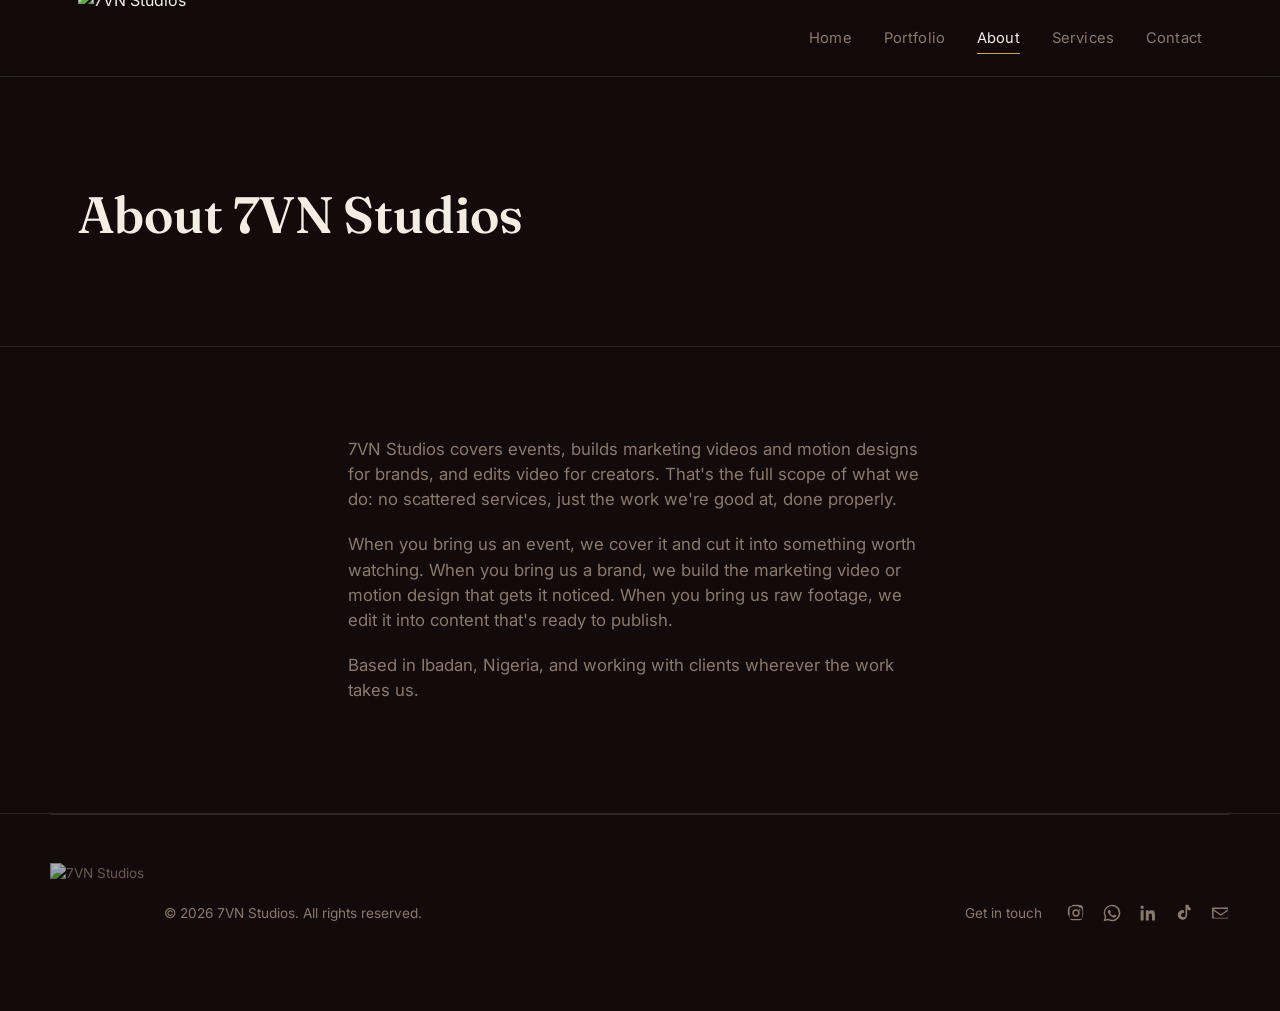
==== about/index.html @ eae227d7 "Add files via upload" ====
<!DOCTYPE html>
<html lang="en">
<head>
<meta charset="UTF-8">
<meta name="viewport" content="width=device-width, initial-scale=1.0">
<meta name="color-scheme" content="dark">
<title>About | 7VN Studios</title>
<meta property="og:type" content="website">
<meta property="og:title" content="About | 7VN Studios">
<meta property="og:description" content="Event coverage, marketing videos, motion design and creator editing from 7VN Studios.">
<meta property="og:image" content="https://7vnstudios.com.ng/assets/og-image.png">
<meta property="og:url" content="https://7vnstudios.com.ng/about/">
<meta name="twitter:card" content="summary_large_image">
<meta name="twitter:title" content="About | 7VN Studios">
<meta name="twitter:description" content="Event coverage, marketing videos, motion design and creator editing from 7VN Studios.">
<meta name="twitter:image" content="https://7vnstudios.com.ng/assets/og-image.png">
<link rel="icon" type="image/png" sizes="32x32" href="/assets/favicon-32.png">
<link rel="icon" type="image/png" sizes="16x16" href="/assets/favicon-16.png">
<link rel="apple-touch-icon" sizes="180x180" href="/assets/favicon-180.png">
<link rel="shortcut icon" href="/assets/favicon.ico">
<link rel="stylesheet" href="/css/style.css">
</head>
<body data-page="/about/">

<header id="site-header" class="site-header"></header>

<main>
  <section class="page-header">
    <div class="wrap">
      <h1 class="page-title">About 7VN Studios</h1>
    </div>
  </section>

  <section class="reel-section">
    <div class="wrap prose">
      <p>7VN Studios covers events, builds marketing videos and motion designs for brands, and edits video for creators. That's the full scope of what we do: no scattered services, just the work we're good at, done properly.</p>
      <p>When you bring us an event, we cover it and cut it into something worth watching. When you bring us a brand, we build the marketing video or motion design that gets it noticed. When you bring us raw footage, we edit it into content that's ready to publish.</p>
      <p>Based in Ibadan, Nigeria, and working with clients wherever the work takes us.</p>
    </div>
  </section>
</main>

<footer id="site-footer"></footer>

<script src="/js/main.js"></script>
<script>
document.addEventListener('DOMContentLoaded', () => initScrollReveal('.prose p'));
</script>
</body>
</html>
---- css/style.css ----
@import url('https://fonts.googleapis.com/css2?family=Fraunces:opsz,wght@9..144,400;9..144,500;9..144,600;9..144,700&family=Inter:wght@400;500;600&display=swap');

:root {
  --black: #120A0B;
  --maroon: #5C1420;
  --maroon-deep: #3A0D15;
  --gold: #C9A24B;
  --cream: #F3EDE4;
  --muted: #8A7A6D;
  --border: rgba(243, 237, 228, 0.12);
  --serif: 'Fraunces', serif;
  --sans: 'Inter', sans-serif;
}

:root {
  color-scheme: dark;
}

* { box-sizing: border-box; margin: 0; padding: 0; }

html { scroll-behavior: smooth; }

body {
  background: var(--black);
  color: var(--cream);
  font-family: var(--sans);
  line-height: 1.5;
  -webkit-font-smoothing: antialiased;
  scrollbar-width: none; /* Firefox */
  -ms-overflow-style: none; /* old Edge/IE */
}

body::-webkit-scrollbar {
  display: none; /* Chrome, Safari, newer Edge */
}

a { color: inherit; text-decoration: none; }

img { max-width: 100%; display: block; }

@media (prefers-reduced-motion: reduce) {
  * { animation: none !important; transition: none !important; }
  html { scroll-behavior: auto; }
}

/* Focus visibility */
a:focus-visible, button:focus-visible, input:focus-visible, textarea:focus-visible {
  outline: 2px solid var(--gold);
  outline-offset: 3px;
}

.wrap {
  max-width: 1180px;
  margin: 0 auto;
  padding: 0 28px;
}

/* Header */
.site-header {
  position: sticky;
  top: 0;
  z-index: 50;
  background: rgba(18, 10, 11, 0.88);
  backdrop-filter: blur(10px);
  border-bottom: 1px solid var(--border);
}

.site-header .wrap {
  display: flex;
  align-items: center;
  justify-content: space-between;
  height: 76px;
}

.brand img { height: 100px; width: auto; }

.nav-links {
  display: flex;
  gap: 32px;
  list-style: none;
  font-size: 0.92rem;
  letter-spacing: 0.01em;
}

.nav-links a {
  color: var(--muted);
  transition: color 0.2s ease;
  padding: 6px 0;
  border-bottom: 1px solid transparent;
}

.nav-links a:hover, .nav-links a.active {
  color: var(--cream);
  border-bottom-color: var(--gold);
}

.nav-toggle {
  display: none;
  background: none;
  border: 1px solid var(--border);
  border-radius: 4px;
  color: var(--cream);
  padding: 8px 12px;
  font-size: 1.2rem;
}

@media (max-width: 760px) {
  .nav-toggle { display: block; }
  .nav-links {
    position: absolute;
    top: 76px; left: 0; right: 0;
    background: var(--black);
    border-bottom: 1px solid var(--border);
    flex-direction: column;
    gap: 0;
    display: none;
    padding: 8px 28px 20px;
  }
  .nav-links.open { display: flex; }
  .nav-links a { display: block; padding: 12px 0; border-bottom: 1px solid var(--border); }
}

/* Hero */
.hero {
  position: relative;
  padding: 120px 0 100px;
  overflow: hidden;
  border-bottom: 1px solid var(--border);
}

@media (max-width: 760px) {
  .hero {
    min-height: 100svh;
    display: flex;
    align-items: center;
    padding: 100px 0;
  }
}

.hero::before {
  content: '';
  position: absolute;
  inset: 0;
  background:
    radial-gradient(ellipse 900px 500px at 15% 0%, rgba(92, 20, 32, 0.5), transparent 60%),
    radial-gradient(ellipse 700px 500px at 100% 30%, rgba(201, 162, 75, 0.08), transparent 55%);
  pointer-events: none;
}

.hero-content { position: relative; max-width: 760px; }

@keyframes fadeInUp {
  from { opacity: 0; transform: translateY(22px); }
  to { opacity: 1; transform: translateY(0); }
}

.hero-content h1,
.hero-content p,
.hero-content .hero-actions {
  opacity: 0;
  animation: fadeInUp 0.8s cubic-bezier(0.16, 1, 0.3, 1) forwards;
}

.hero-content h1 { animation-delay: 0.05s; }
.hero-content p { animation-delay: 0.2s; }
.hero-content .hero-actions { animation-delay: 0.35s; }

@media (prefers-reduced-motion: reduce) {
  .hero-content h1, .hero-content p, .hero-content .hero-actions {
    opacity: 1;
    animation: none;
  }
}

.eyebrow-mark {
  display: inline-flex;
  align-items: center;
  gap: 10px;
  color: var(--gold);
  font-size: 0.85rem;
  margin-bottom: 28px;
}

.eyebrow-mark::before {
  content: '';
  width: 28px;
  height: 1px;
  background: var(--gold);
}

.hero h1 {
  font-family: var(--serif);
  font-weight: 600;
  font-size: clamp(2.6rem, 6vw, 4.6rem);
  line-height: 1.05;
  letter-spacing: -0.01em;
}

.hero p {
  margin-top: 26px;
  font-size: 1.15rem;
  color: var(--muted);
  max-width: 540px;
}

.hero-actions { margin-top: 40px; display: flex; gap: 16px; flex-wrap: wrap; }

.btn {
  display: inline-flex;
  align-items: center;
  gap: 8px;
  padding: 14px 28px;
  border-radius: 2px;
  font-size: 0.95rem;
  font-weight: 500;
  transition: all 0.2s ease;
  border: 1px solid transparent;
}

.btn-primary { background: var(--gold); color: var(--black); }
.btn-primary:hover { background: #dab661; }

.btn-outline { border-color: var(--border); color: var(--cream); }
.btn-outline:hover { border-color: var(--gold); color: var(--gold); }

/* Category grid: editorial, asymmetric, not identical SaaS cards */
.reel-section { padding: 90px 0; border-bottom: 1px solid var(--border); }

.section-head {
  display: flex;
  justify-content: space-between;
  align-items: flex-end;
  margin-bottom: 48px;
  gap: 20px;
  flex-wrap: wrap;
}

.section-head h2 {
  font-family: var(--serif);
  font-weight: 600;
  font-size: clamp(1.8rem, 3.2vw, 2.6rem);
}

.section-head p { color: var(--muted); max-width: 420px; }

.category-grid {
  display: grid;
  grid-template-columns: repeat(3, 1fr);
  gap: 2px;
  background: var(--border);
  border: 1px solid var(--border);
}

.category-card {
  grid-column: span 1;
  background: var(--black);
  padding: 44px 32px;
  position: relative;
  transition: background 0.25s ease, transform 0.3s ease;
  min-height: 220px;
  display: flex;
  flex-direction: column;
  justify-content: space-between;
}

.category-card:hover { background: var(--maroon-deep); transform: translateY(-4px); }

/* Scroll-reveal: elements fade/rise in as they enter the viewport */
.reveal {
  opacity: 0;
  transform: translateY(28px);
  transition: opacity 0.7s cubic-bezier(0.16, 1, 0.3, 1), transform 0.7s cubic-bezier(0.16, 1, 0.3, 1);
}

.reveal.in-view {
  opacity: 1;
  transform: translateY(0);
}

.category-card.has-thumb {
  overflow: hidden;
}

.category-card.has-thumb::before {
  content: '';
  position: absolute;
  inset: -10px;
  background-image: var(--thumb-url);
  background-size: cover;
  background-position: center;
  filter: blur(6px);
  transform: scale(1.08);
  transition: filter 0.25s ease;
}

.category-card.has-thumb::after {
  content: '';
  position: absolute;
  inset: 0;
  background: linear-gradient(180deg, rgba(18,10,11,0.55) 0%, rgba(18,10,11,0.85) 100%);
  transition: background 0.25s ease;
}

.category-card.has-thumb:hover::after {
  background: linear-gradient(180deg, rgba(92,20,32,0.55) 0%, rgba(18,10,11,0.88) 100%);
}

.category-card .num,
.category-card > div {
  position: relative;
  z-index: 1;
}

.category-card .num {
  font-family: var(--serif);
  color: var(--gold);
  font-size: 0.85rem;
}

.category-card h3 {
  font-family: var(--serif);
  font-size: 1.7rem;
  font-weight: 500;
  margin-top: 24px;
}

.category-card .count { color: var(--muted); font-size: 0.85rem; margin-top: 6px; }

.category-card .arrow {
  margin-top: 24px;
  color: var(--gold);
  font-size: 1.1rem;
  transition: transform 0.2s ease;
}

.category-card:hover .arrow { transform: translateX(6px); }

@media (max-width: 760px) {
  .category-grid { grid-template-columns: 1fr; }
}

/* Work grid (category detail pages) */
.work-grid {
  display: grid;
  grid-template-columns: repeat(auto-fill, minmax(300px, 1fr));
  gap: 28px;
}

.work-card {
  border: 1px solid var(--border);
  background: rgba(243, 237, 228, 0.02);
  transition: transform 0.3s ease, border-color 0.3s ease;
}

.work-card:hover {
  transform: translateY(-4px);
  border-color: var(--gold);
}

.work-card .thumb {
  aspect-ratio: 16 / 9;
  background: var(--maroon-deep);
  position: relative;
  overflow: hidden;
}

.work-card .thumb iframe,
.work-card .thumb img {
  width: 100%; height: 100%; object-fit: cover; border: 0;
}

.yt-facade {
  position: relative;
  cursor: pointer;
}

.play-btn {
  position: absolute;
  top: 50%;
  left: 50%;
  transform: translate(-50%, -50%);
  width: 60px;
  height: 60px;
  border-radius: 50%;
  background: rgba(18, 10, 11, 0.75);
  border: 1px solid var(--gold);
  color: var(--gold);
  display: flex;
  align-items: center;
  justify-content: center;
  transition: background 0.2s ease, transform 0.2s ease;
}

.yt-facade:hover .play-btn {
  background: var(--gold);
  color: var(--black);
  transform: translate(-50%, -50%) scale(1.08);
}

.work-card .info { padding: 20px; }
.work-card h3 { font-family: var(--serif); font-size: 1.1rem; font-weight: 500; }
.work-card p { color: var(--muted); font-size: 0.9rem; margin-top: 8px; }

.more-cta { margin-top: 56px; text-align: center; }

/* About / Services */
.prose { max-width: 640px; }
.prose p { color: var(--muted); font-size: 1.05rem; margin-bottom: 20px; }
.prose h1, .page-title {
  font-family: var(--serif);
  font-weight: 600;
  font-size: clamp(2.2rem, 5vw, 3.2rem);
  margin-bottom: 32px;
}

.page-header { padding: 100px 0 60px; border-bottom: 1px solid var(--border); }

.services-list { display: flex; flex-direction: column; }

.service-row {
  display: flex;
  justify-content: space-between;
  align-items: baseline;
  padding: 32px 0;
  border-bottom: 1px solid var(--border);
  gap: 24px;
  flex-wrap: wrap;
  transition: padding-left 0.3s ease;
}

.service-row:hover { padding-left: 8px; }

.service-row h3 { font-family: var(--serif); font-size: 1.4rem; font-weight: 500; }
.service-row p { color: var(--muted); margin-top: 8px; max-width: 460px; }
.service-row .price { color: var(--gold); font-size: 0.95rem; white-space: nowrap; }

/* Reviews */
.reviews-row {
  display: flex;
  gap: 20px;
  overflow-x: auto;
  scroll-snap-type: x mandatory;
  padding-bottom: 12px;
}

.reviews-row::-webkit-scrollbar { height: 6px; }
.reviews-row::-webkit-scrollbar-thumb { background: var(--border); border-radius: 3px; }

.review-card {
  flex: 0 0 auto;
  width: 320px;
  scroll-snap-align: start;
  border: 1px solid var(--border);
  background: rgba(243, 237, 228, 0.02);
  padding: 28px;
  transition: transform 0.3s ease, border-color 0.3s ease;
}

.review-card:hover {
  transform: translateY(-4px);
  border-color: var(--gold);
}

.review-text {
  color: var(--cream);
  font-size: 0.98rem;
  line-height: 1.6;
  margin-bottom: 20px;
}

.review-name { font-family: var(--serif); font-size: 1rem; }
.review-role { color: var(--muted); font-size: 0.82rem; margin-top: 2px; }

/* Add-review modal */
.modal-overlay {
  position: fixed;
  inset: 0;
  background: rgba(0, 0, 0, 0.7);
  display: none;
  align-items: center;
  justify-content: center;
  z-index: 100;
  padding: 20px;
}

.modal-overlay.open { display: flex; }

.modal-panel {
  position: relative;
  background: var(--black);
  border: 1px solid var(--border);
  max-width: 440px;
  width: 100%;
  padding: 32px;
  max-height: 90vh;
  overflow-y: auto;
}

.modal-close {
  position: absolute;
  top: 16px;
  right: 16px;
  background: none;
  border: none;
  color: var(--muted);
  font-size: 1.6rem;
  line-height: 1;
  cursor: pointer;
}
.modal-close:hover { color: var(--gold); }
.contact-grid {
  display: grid;
  grid-template-columns: 1fr 1fr;
  gap: 64px;
}

@media (max-width: 760px) {
  .contact-grid { grid-template-columns: 1fr; gap: 40px; }
}

.contact-methods { display: flex; flex-direction: column; gap: 20px; margin-top: 12px; }

.contact-method {
  display: flex;
  align-items: center;
  justify-content: space-between;
  padding: 20px 24px;
  border: 1px solid var(--border);
  transition: border-color 0.2s ease;
}

.contact-method:hover { border-color: var(--gold); }
.contact-method .label { color: var(--muted); font-size: 0.85rem; }
.contact-method .value { font-family: var(--serif); font-size: 1.15rem; margin-top: 4px; }

.form-field { margin-bottom: 20px; }
.form-field label { display: block; font-size: 0.85rem; color: var(--muted); margin-bottom: 8px; }
.form-field input, .form-field textarea {
  width: 100%;
  background: rgba(243, 237, 228, 0.03);
  border: 1px solid var(--border);
  color: var(--cream);
  padding: 14px 16px;
  font-family: var(--sans);
  font-size: 0.95rem;
  border-radius: 2px;
}
.form-field textarea { resize: vertical; min-height: 120px; }
.form-field input:focus, .form-field textarea:focus { border-color: var(--gold); }

/* Footer */
.site-footer {
  padding: 48px 0;
  border-top: 1px solid var(--border);
  display: flex;
  justify-content: space-between;
  align-items: center;
  flex-wrap: wrap;
  gap: 24px;
  color: var(--muted);
  font-size: 0.85rem;
}

.footer-brand {
  display: flex;
  align-items: center;
  gap: 20px;
  flex-wrap: wrap;
}

.site-footer img { height: 100px; opacity: 0.7; }

.footer-links {
  display: flex;
  align-items: center;
  gap: 24px;
  flex-wrap: wrap;
}

.footer-links a:hover { color: var(--gold); }

.social-icons {
  display: flex;
  align-items: center;
  gap: 16px;
}

.social-icon {
  color: var(--muted);
  display: inline-flex;
  transition: color 0.2s ease;
}

.social-icon:hover { color: var(--gold); }

@media (max-width: 760px) {
  .site-footer {
    flex-direction: column;
    align-items: center;
    text-align: center;
    gap: 24px;
    padding-bottom: calc(40px + env(safe-area-inset-bottom));
  }
  .footer-brand {
    flex-direction: column;
    gap: 12px;
  }
  .site-footer img { height: 52px; }
  .footer-links {
    width: 100%;
    flex-direction: column;
    gap: 16px;
  }
}

/* Admin */
.admin-lock { max-width: 420px; margin: 140px auto; text-align: center; }
.admin-table { width: 100%; border-collapse: collapse; margin-top: 24px; font-size: 0.9rem; }
.admin-table th, .admin-table td { text-align: left; padding: 12px; border-bottom: 1px solid var(--border); }
.admin-table th { color: var(--muted); font-weight: 500; font-size: 0.8rem; text-transform: uppercase; letter-spacing: 0.04em; }
.btn-small { padding: 8px 14px; font-size: 0.82rem; }
.admin-table td:first-child .btn-small { padding: 6px 10px; margin-right: 6px; }
.admin-table td:last-child .btn-small { margin-right: 8px; }
.btn-small:disabled { opacity: 0.3; cursor: not-allowed; }
.btn-small:disabled:hover { border-color: var(--border); color: var(--cream); }
.btn-danger { color: #d4756b; border-color: rgba(212,117,107,0.4); }
.btn-danger:hover { background: rgba(212,117,107,0.1); border-color: #d4756b; }
.status-msg { margin-top: 16px; font-size: 0.9rem; }
.status-msg.error { color: #d4756b; }
.status-msg.success { color: #7fbf7f; }

select {
  width: 100%;
  background: rgba(243, 237, 228, 0.03);
  border: 1px solid var(--border);
  color: var(--cream);
  padding: 14px 16px;
  font-family: var(--sans);
  font-size: 0.95rem;
}
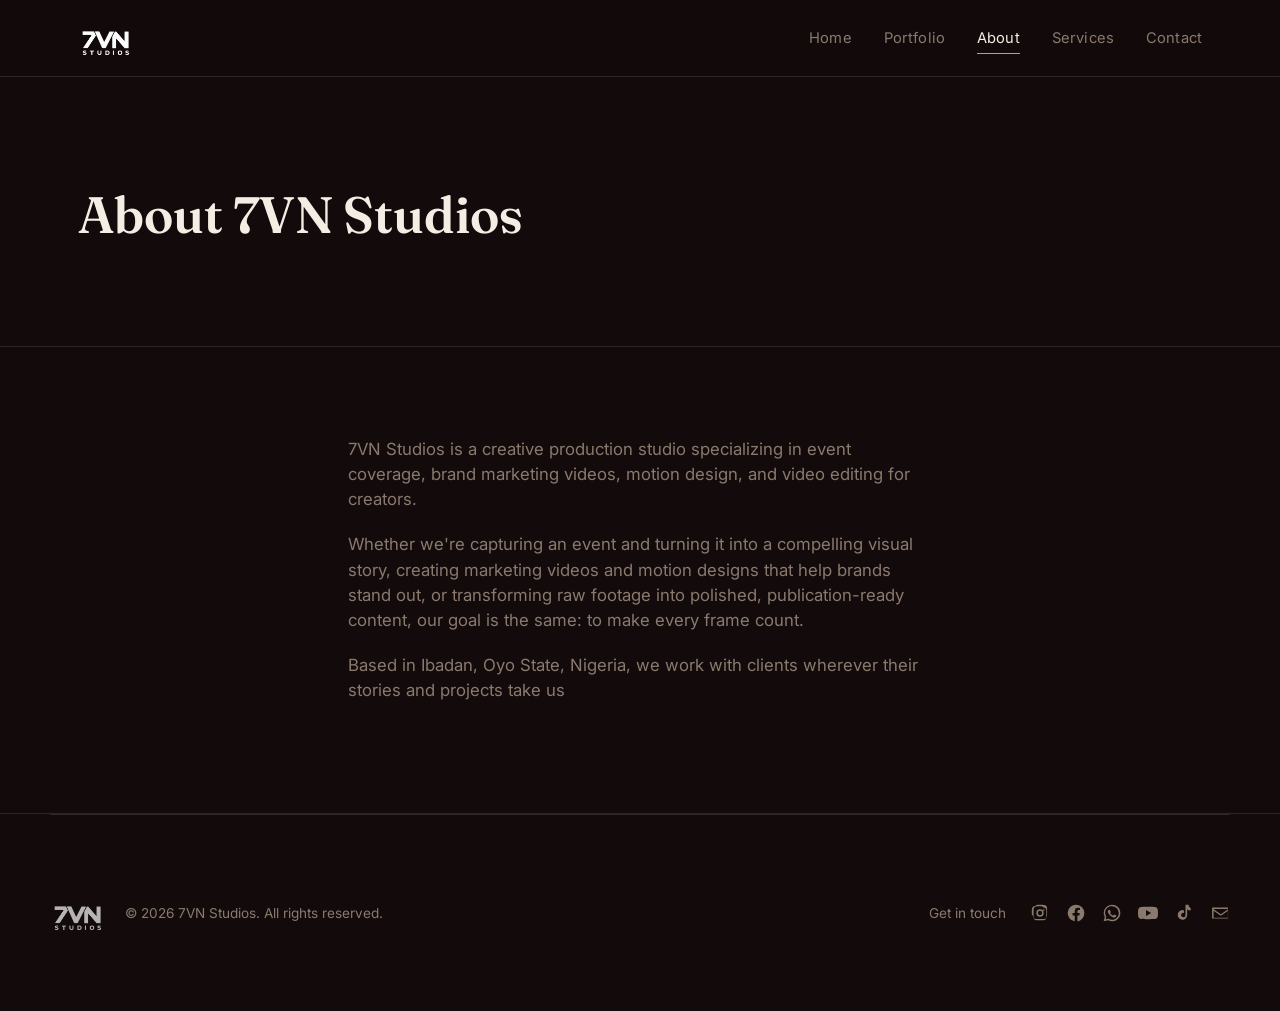
==== commit c8707efd: "Update index.html" ====
--- a/about/index.html
+++ b/about/index.html
@@ -33,9 +33,9 @@
 
   <section class="reel-section">
     <div class="wrap prose">
-      <p>7VN Studios covers events, builds marketing videos and motion designs for brands, and edits video for creators. That's the full scope of what we do: no scattered services, just the work we're good at, done properly.</p>
-      <p>When you bring us an event, we cover it and cut it into something worth watching. When you bring us a brand, we build the marketing video or motion design that gets it noticed. When you bring us raw footage, we edit it into content that's ready to publish.</p>
-      <p>Based in Ibadan, Nigeria, and working with clients wherever the work takes us.</p>
+      <p>7VN Studios is a creative production studio specializing in event coverage, brand marketing videos, motion design, and video editing for creators.</p>
+      <p>Whether we're capturing an event and turning it into a compelling visual story, creating marketing videos and motion designs that help brands stand out, or transforming raw footage into polished, publication-ready content, our goal is the same: to make every frame count.</p>
+      <p>Based in Ibadan, Oyo State, Nigeria, we work with clients wherever their stories and projects take us</p>
     </div>
   </section>
 </main>
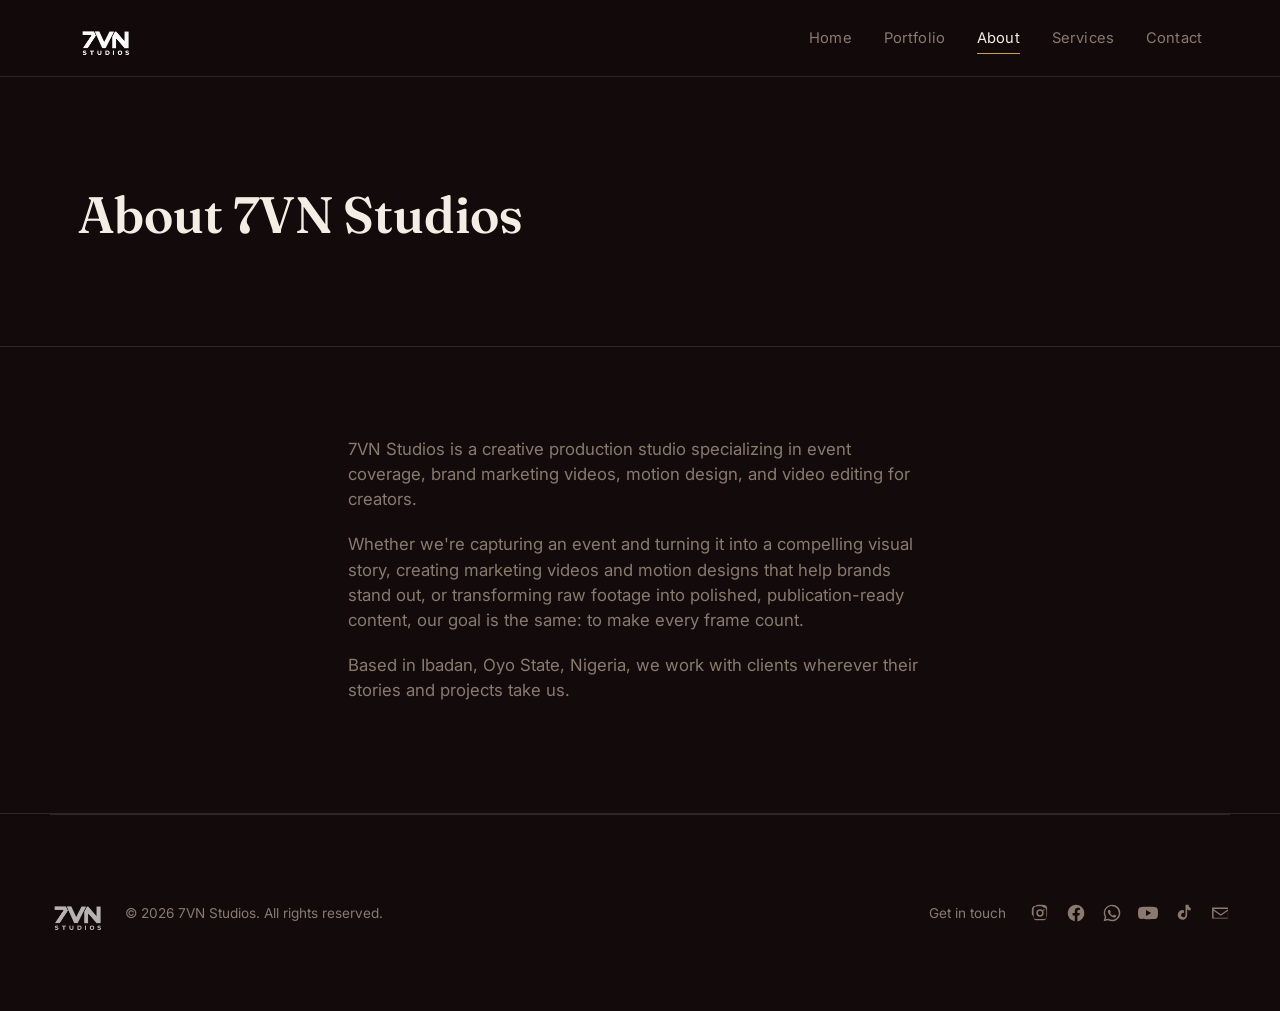
==== commit f28ca1ba: "Update index.html" ====
--- a/about/index.html
+++ b/about/index.html
@@ -35,7 +35,7 @@
     <div class="wrap prose">
       <p>7VN Studios is a creative production studio specializing in event coverage, brand marketing videos, motion design, and video editing for creators.</p>
       <p>Whether we're capturing an event and turning it into a compelling visual story, creating marketing videos and motion designs that help brands stand out, or transforming raw footage into polished, publication-ready content, our goal is the same: to make every frame count.</p>
-      <p>Based in Ibadan, Oyo State, Nigeria, we work with clients wherever their stories and projects take us</p>
+      <p>Based in Ibadan, Oyo State, Nigeria, we work with clients wherever their stories and projects take us.</p>
     </div>
   </section>
 </main>
